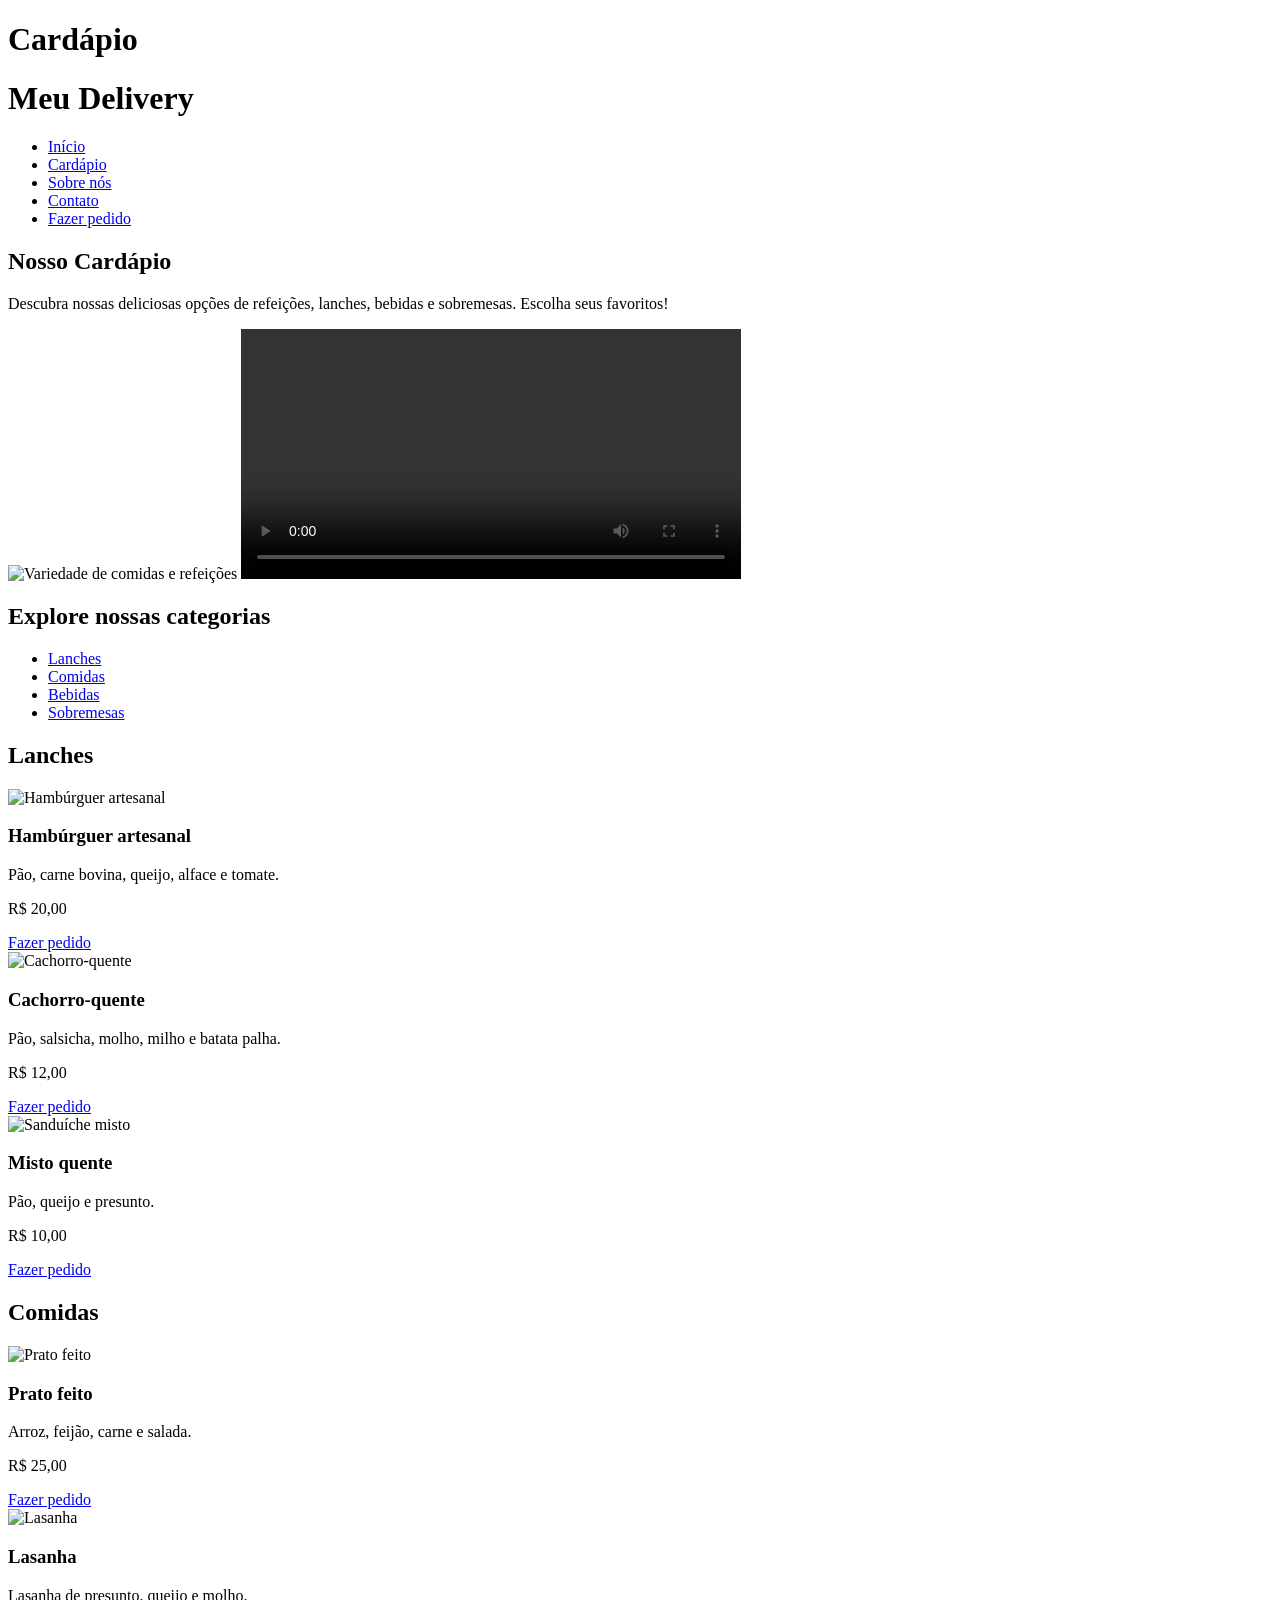
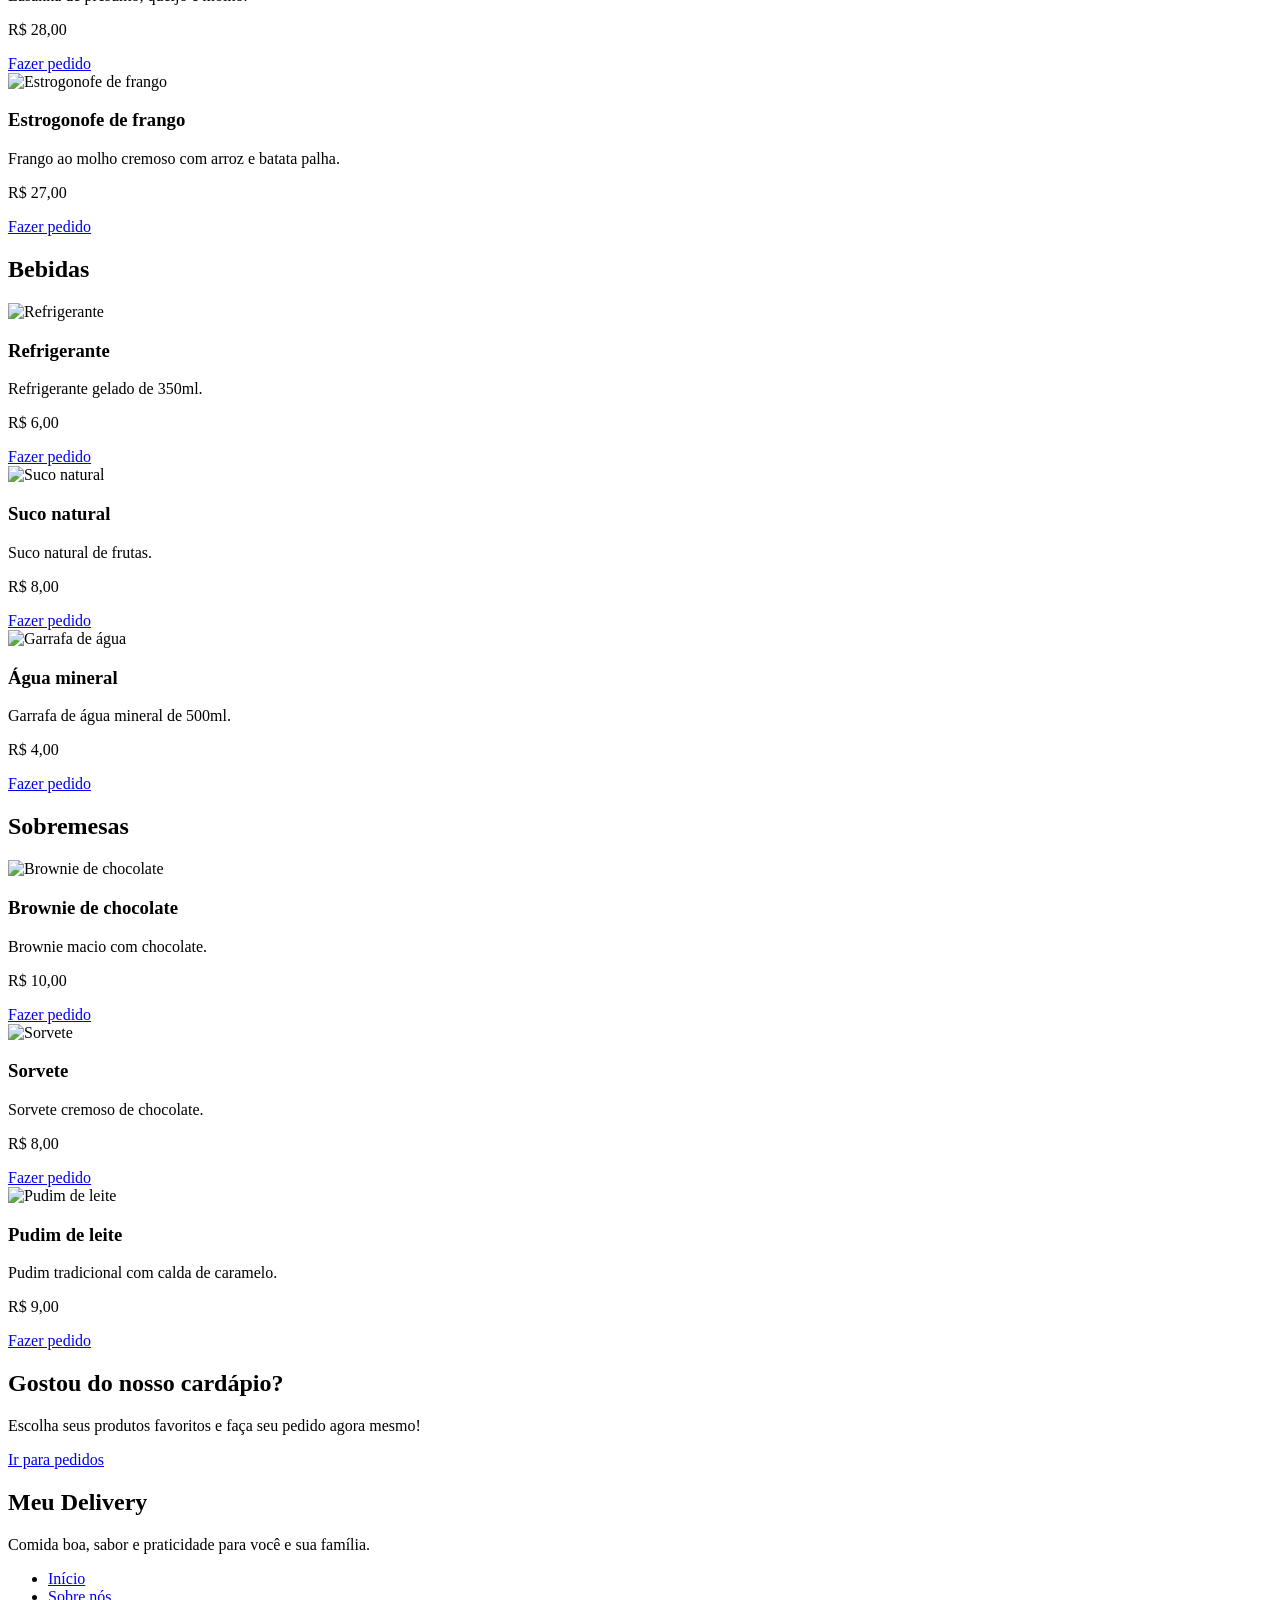
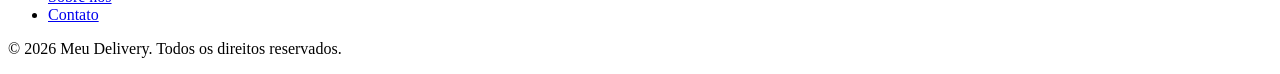
==== cardapio.html @ 08dd3712 "feat: cria estrutura HTML das páginas do site" ====
<!DOCTYPE html>
<html lang="pt-BR">

<head>
    <meta charset="UTF-8">

    <meta name="viewport"
          content="width=device-width, initial-scale=1.0">

    <meta name="description"
          content="Confira nosso cardápio de comidas, lanches, bebidas e sobremesas.">

    <title>Cardápio | Meu Delivery</title>
</head>

<body>
      <h1>Cardápio</h1>


      <header>

      <h1>Meu Delivery</h1>

      <nav>
            <ul>
                  <li><a href="index.html">Início</a></li>
                  <li><a href="cardapio.html">Cardápio</a></li>
                  <li><a href="sobre.html">Sobre nós</a></li>
                  <li><a href="contato.html">Contato</a></li>
                  <li><a href="pedido.html">Fazer pedido</a></li>
            </ul>
      </nav>

      </header>

      <main>

            <section id="apresentacao">

                  <h2>Nosso Cardápio</h2>

                  <p>
                        Descubra nossas deliciosas opções de refeições,
                        lanches, bebidas e sobremesas.
                        Escolha seus favoritos!
                  </p>

                  <img src="https://encrypted-tbn0.gstatic.com/images?q=tbn:ANd9GcTxykBO3gBQp0SuV2RI0c76y09W_v7oSBbhJGQ_1FVB7A&s=10"
                        alt="Variedade de comidas e refeições">
                  <video controls width="500">

                        <source src="./videos/cardapio.mp4.mp4" type="video/mp4">

                        Seu navegador não suporta vídeos.

                  </video>
            </section>


            <section id="categorias">

                  <h2>Explore nossas categorias</h2>

                  <ul>
                        <li><a href="#lanches">Lanches</a></li>

                        <li><a href="#comidas">Comidas</a></li>

                        <li><a href="#bebidas">Bebidas</a></li>

                        <li><a href="#sobremesas">Sobremesas</a></li>
                  </ul>

            </section>

            <section id="lanches">

                  <h2>Lanches</h2>

                  <article>

                        <img src="https://encrypted-tbn0.gstatic.com/images?q=tbn:ANd9GcRexSylzLmf2dft6Lf-CD5mMvTy36H-0KD-QQmcQ9ZiFw&s=10"
                              alt="Hambúrguer artesanal">

                        <h3>Hambúrguer artesanal</h3>

                        <p>
                              Pão, carne bovina, queijo, alface e tomate.
                        </p>

                        <p>R$ 20,00</p>

                        <a href="pedido.html">Fazer pedido</a>

                  </article>


                  <article>

                        <img src="https://encrypted-tbn0.gstatic.com/images?q=tbn:ANd9GcSQ48rqxfi5kawIbQQ0LeIVHzysrQ84dOLUlMVSLK-toQ&s=10"
                              alt="Cachorro-quente">

                        <h3>Cachorro-quente</h3>

                        <p>
                              Pão, salsicha, molho, milho e batata palha.
                        </p>

                        <p>R$ 12,00</p>

                        <a href="pedido.html">Fazer pedido</a>

                  </article>


                  <article>

                        <img src="https://encrypted-tbn0.gstatic.com/images?q=tbn:ANd9GcRFKtLKEmPp1yHMH1JoAP6tyiXUnuXQbSgv7pLtg4eqZg&s=10"
                              alt="Sanduíche misto">

                        <h3>Misto quente</h3>

                        <p>
                              Pão, queijo e presunto.
                        </p>

                        <p>R$ 10,00</p>

                        <a href="pedido.html">Fazer pedido</a>

                  </article>

            </section>


            <section id="comidas">

                  <h2>Comidas</h2>

                  <article>

                        <img src="https://encrypted-tbn0.gstatic.com/images?q=tbn:ANd9GcSkeCbzeZrSKpCbwyWfQXXvqi_JNZgSSo_FLM0PfMKtaA&s=10"
                              alt="Prato feito">

                        <h3>Prato feito</h3>

                        <p>
                              Arroz, feijão, carne e salada.
                        </p>

                        <p>R$ 25,00</p>

                        <a href="pedido.html">Fazer pedido</a>

                  </article>


                  <article>

                        <img src="https://encrypted-tbn0.gstatic.com/images?q=tbn:ANd9GcR5WkTvbdOevAdJXkkadAvOLH6eutLRK6mdu-YW9hGjDA&s=10"
                              alt="Lasanha">

                        <h3>Lasanha</h3>

                        <p>
                              Lasanha de presunto, queijo e molho.
                        </p>

                        <p>R$ 28,00</p>

                        <a href="pedido.html">Fazer pedido</a>

                  </article>


                  <article>

                        <img src="https://encrypted-tbn0.gstatic.com/images?q=tbn:ANd9GcTurbZNZ8K6Nam7vCdGrMByICZENdHHCmXGp-Km-Tk2kA&s=10"
                              alt="Estrogonofe de frango">

                        <h3>Estrogonofe de frango</h3>

                        <p>
                              Frango ao molho cremoso com arroz e batata palha.
                        </p>

                        <p>R$ 27,00</p>

                        <a href="pedido.html">Fazer pedido</a>

                  </article>

            </section>


            <section id="bebidas">

                  <h2>Bebidas</h2>

                  <article>

                        <img src="https://encrypted-tbn0.gstatic.com/images?q=tbn:ANd9GcT2Ro7yVtfzRIbhEjjbt9RrHIpSDMSOJIAbk7XGPBAOxw&s=10"
                              alt="Refrigerante">

                        <h3>Refrigerante</h3>

                        <p>
                              Refrigerante gelado de 350ml.
                        </p>

                        <p>R$ 6,00</p>

                        <a href="pedido.html">Fazer pedido</a>

                  </article>


                  <article>

                        <img src="https://encrypted-tbn0.gstatic.com/images?q=tbn:ANd9GcRRCUniXcz6fltuZ25oqFYH4eT0vMH8c5rixkoD77D1zA&s=10"
                              alt="Suco natural">

                        <h3>Suco natural</h3>

                        <p>
                              Suco natural de frutas.
                        </p>

                        <p>R$ 8,00</p>

                        <a href="pedido.html">Fazer pedido</a>

                  </article>


                  <article>

                        <img src="https://encrypted-tbn0.gstatic.com/images?q=tbn:ANd9GcT-gp0J2tbLvEqSLP06n5P85c-rPYRvlvvWLbNhzZPlww&s=10"
                              alt="Garrafa de água">

                        <h3>Água mineral</h3>

                        <p>
                              Garrafa de água mineral de 500ml.
                        </p>

                        <p>R$ 4,00</p>

                        <a href="pedido.html">Fazer pedido</a>

                  </article>

            </section>


            <section id="sobremesas">

                  <h2>Sobremesas</h2>

                  <article>

                        <img src="https://encrypted-tbn0.gstatic.com/images?q=tbn:ANd9GcSCv2jIwzZ2rWJ9KQuQVzXOHmugeFZNPDZk9Vj_EwdO7Q&s=10"
                              alt="Brownie de chocolate">

                        <h3>Brownie de chocolate</h3>

                        <p>
                              Brownie macio com chocolate.
                        </p>

                        <p>R$ 10,00</p>

                        <a href="pedido.html">Fazer pedido</a>

                  </article>


                  <article>

                        <img src="https://encrypted-tbn0.gstatic.com/images?q=tbn:ANd9GcRlOjrgMN67j57PoabHS6ZBkrmVChJaaNXNtOskGko08g&s=10"
                              alt="Sorvete">

                        <h3>Sorvete</h3>

                        <p>
                              Sorvete cremoso de chocolate.
                        </p>

                        <p>R$ 8,00</p>

                        <a href="pedido.html">Fazer pedido</a>

                  </article>


                  <article>

                        <img src="https://encrypted-tbn0.gstatic.com/images?q=tbn:ANd9GcT_0JDYfNDToXP5vFa0puqupU5J9uaXK3XeZleJANB8Sw&s=10"
                              alt="Pudim de leite">

                        <h3>Pudim de leite</h3>

                        <p>
                              Pudim tradicional com calda de caramelo.
                        </p>

                        <p>R$ 9,00</p>

                        <a href="pedido.html">Fazer pedido</a>

                  </article>

            </section>

            <section id="fazer-pedido">

                  <h2>Gostou do nosso cardápio?</h2>

                  <p>
                        Escolha seus produtos favoritos
                        e faça seu pedido agora mesmo!
                  </p>

                  <a href="pedido.html">
                        Ir para pedidos
                  </a>

            </section>
      </main>

      <footer>

            <h2>Meu Delivery</h2>

            <p>
                  Comida boa, sabor e praticidade
                  para você e sua família.
            </p>

            <nav>
                  <ul>
                        <li><a href="index.html">Início</a></li>
                        <li><a href="sobre.html">Sobre nós</a></li>
                        <li><a href="contato.html">Contato</a></li>
                  </ul>
            </nav>

            <p>
                  &copy; 2026 Meu Delivery.
                  Todos os direitos reservados.
            </p>

      </footer>

</body>

</html>
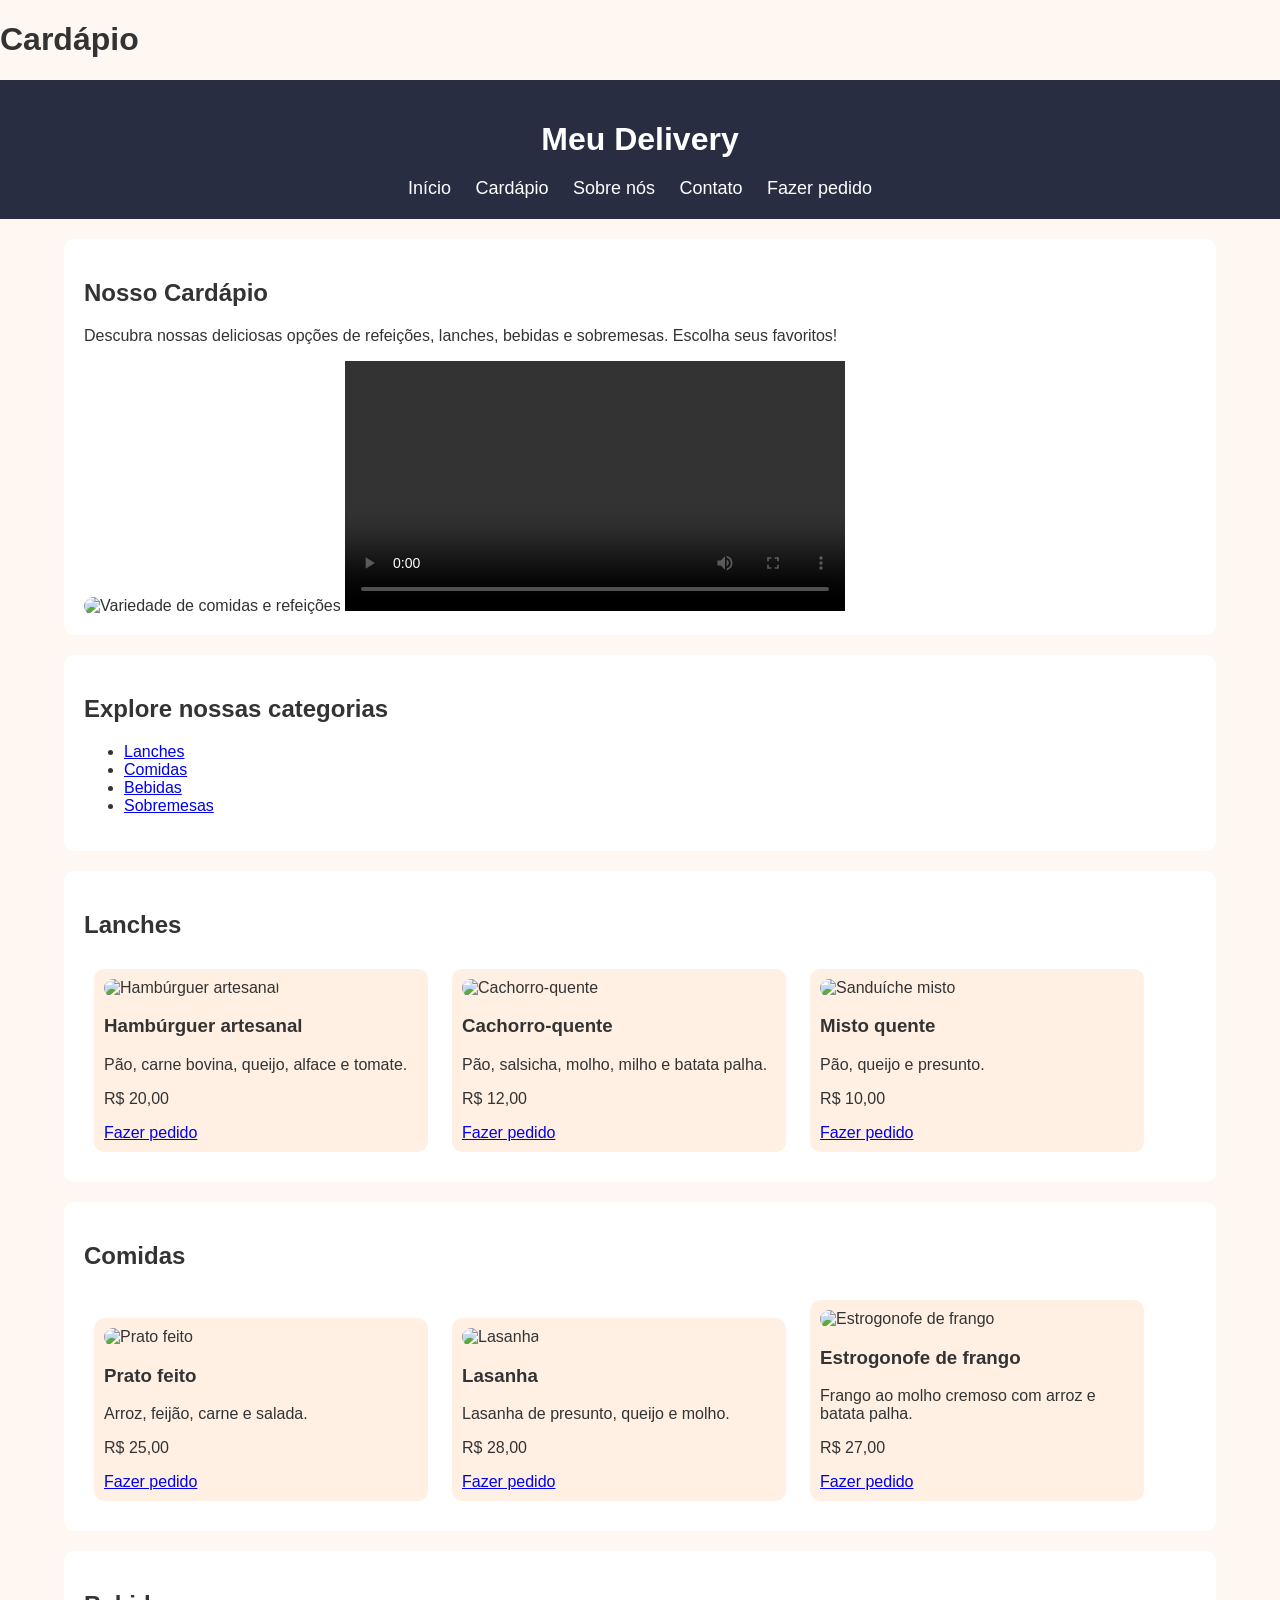
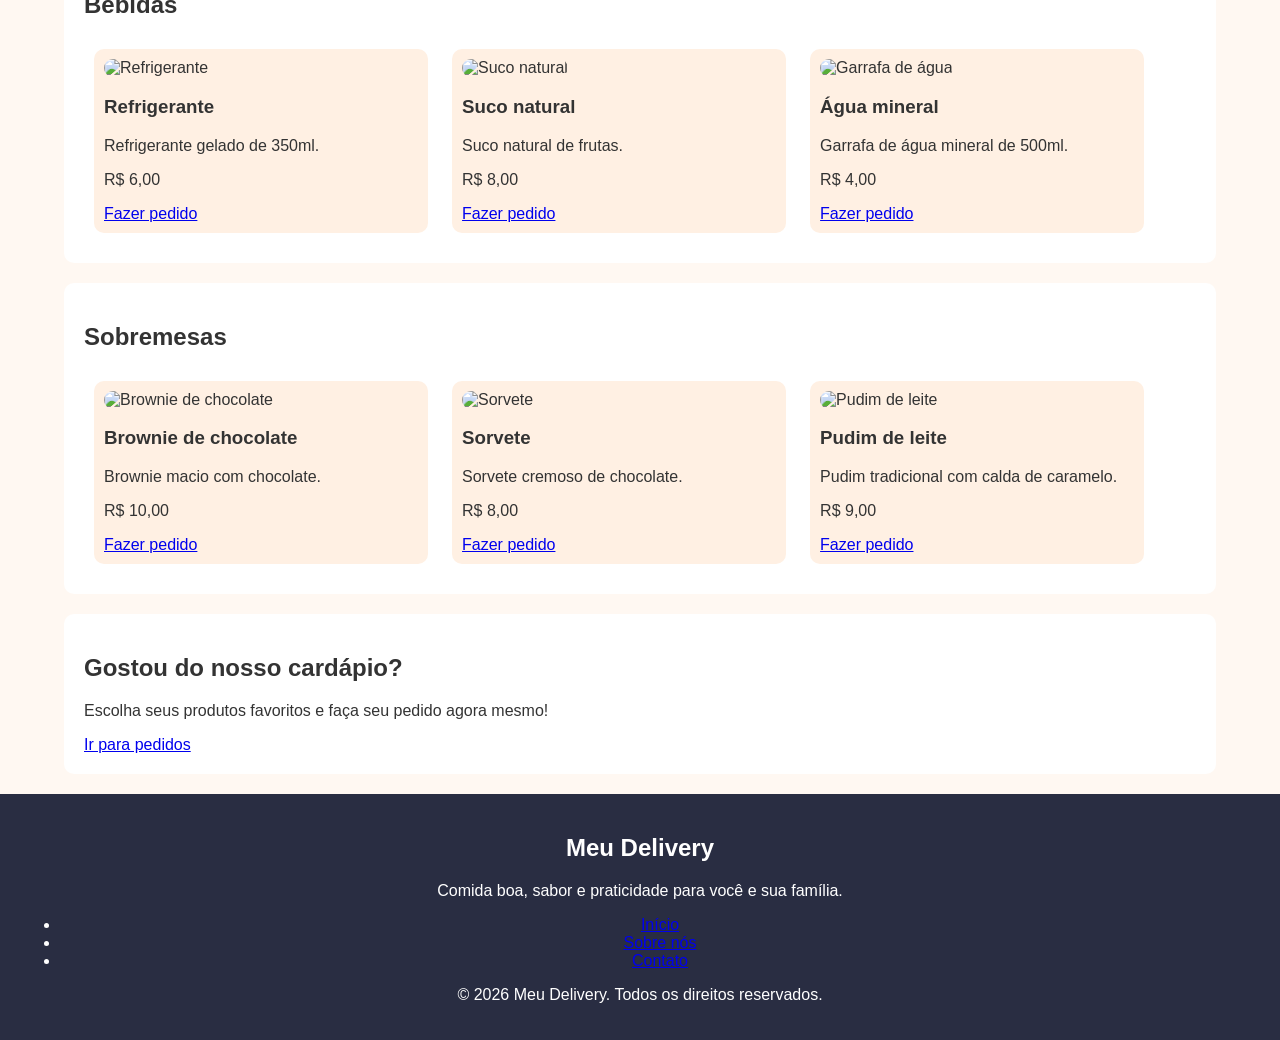
==== commit cf6bd680: "Adiciona estilização CSS ao projeto Meu Delivery" ====
--- a/cardapio.html
+++ b/cardapio.html
@@ -11,6 +11,8 @@
           content="Confira nosso cardápio de comidas, lanches, bebidas e sobremesas.">
 
     <title>Cardápio | Meu Delivery</title>
+
+      <link rel="stylesheet" href="css/style.css">
 </head>
 
 <body>
--- a/css/style.css
+++ b/css/style.css
@@ -0,0 +1,118 @@
+
+/* Configuração geral */
+* {
+    box-sizing: border-box;
+}
+
+body {
+    margin: 0;
+    font-family: Arial, sans-serif;
+    background-color: #fff8f2;
+    color: #333;
+}
+
+
+/* CABEÇALHO */
+header {
+    background-color: #292d42;
+    color: white;
+    padding: 20px;
+    text-align: center;
+}
+
+header h1 {
+    color: white;
+    margin-bottom: 20px;
+}
+
+/* MENU */
+header nav ul {
+    list-style: none;
+    padding: 0;
+    margin: 0;
+}
+
+header nav li {
+    display: inline-block;
+    margin: 0 10px;
+}
+
+header nav a {
+    color: white;
+    text-decoration: none;
+    font-size: 18px;
+}
+
+header nav a:hover {
+    color: orange;
+}
+
+
+/* Conteúdo */
+main {
+    width: 90%;
+    margin: 20px auto;
+}
+
+section {
+    background-color: white;
+    padding: 20px;
+    margin-bottom: 20px;
+    border-radius: 10px;
+}
+
+/* Imagens */
+img {
+    max-width: 100%;
+    border-radius: 10px;
+}
+
+/* Produtos */
+article {
+    display: inline-block;
+    width: 30%;
+    padding: 10px;
+    margin: 10px;
+    background-color: #fff0e3;
+    border-radius: 10px;
+}
+
+/* Formulários */
+input,
+textarea,
+select {
+    width: 100%;
+    padding: 10px;
+    margin: 5px 0;
+}
+
+/* Botões */
+button,
+input[type="submit"] {
+    background-color: #e85d04;
+    color: white;
+    padding: 10px;
+    border: none;
+    border-radius: 5px;
+    cursor: pointer;
+}
+
+button:hover {
+    background-color: #c94b00;
+}
+
+/* Rodapé */
+footer {
+    background-color: #292d42;
+    color: white;
+    padding: 20px;
+    text-align: center;
+}
+
+/* Celulares */
+@media (max-width: 600px) {
+    article {
+        width: 100%;
+        margin: 10px 0;
+    }
+}
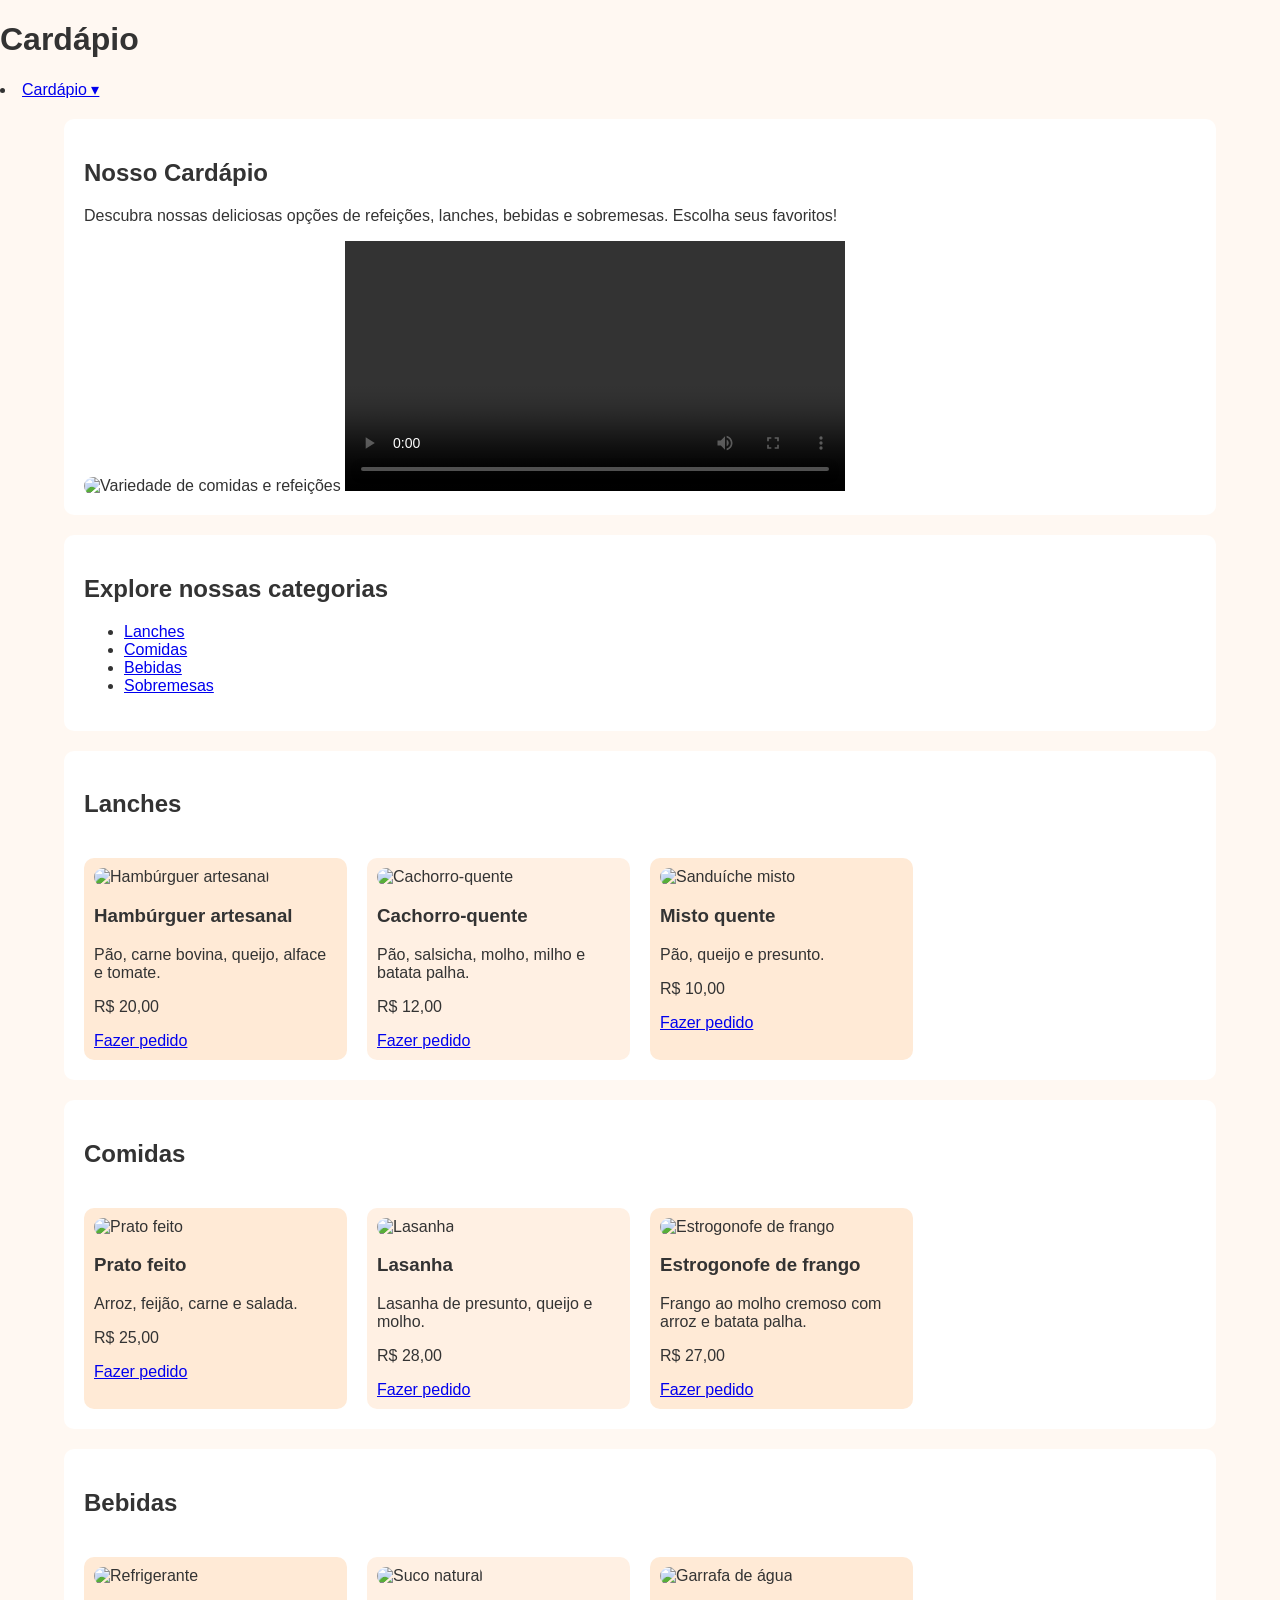
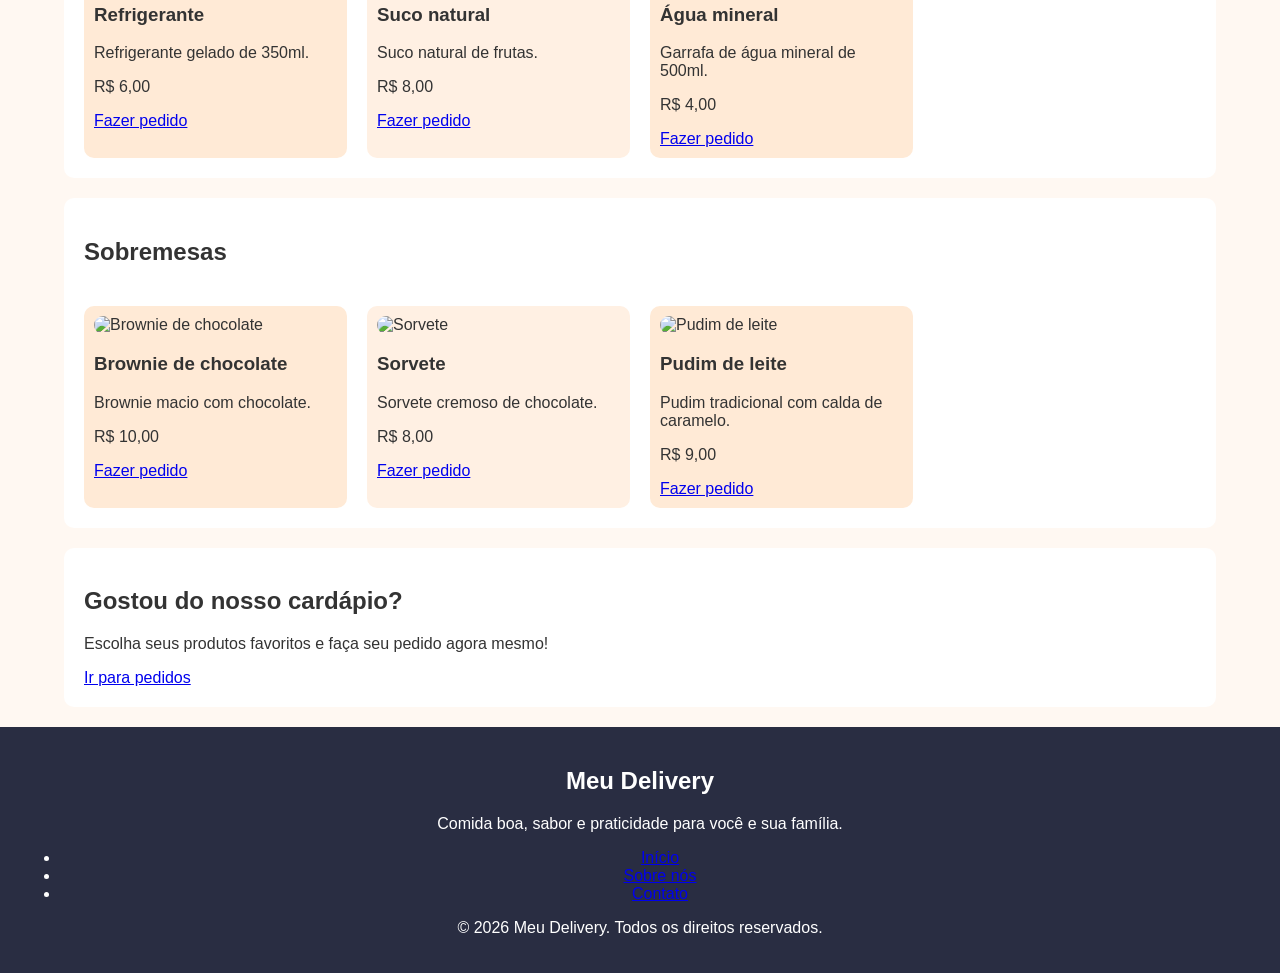
==== commit 498c8417: "feat: implementa menu e navegacao responsiva" ====
--- a/cardapio.html
+++ b/cardapio.html
@@ -19,22 +19,16 @@
       <h1>Cardápio</h1>
 
 
-      <header>
-
-      <h1>Meu Delivery</h1>
-
-      <nav>
-            <ul>
-                  <li><a href="index.html">Início</a></li>
-                  <li><a href="cardapio.html">Cardápio</a></li>
-                  <li><a href="sobre.html">Sobre nós</a></li>
-                  <li><a href="contato.html">Contato</a></li>
-                  <li><a href="pedido.html">Fazer pedido</a></li>
-            </ul>
-      </nav>
-
-      </header>
-
+      <li class="tem-dropdown">
+    <a href="cardapio.html" class="ativo">Cardápio ▾</a>
+
+    <ul class="dropdown">
+        <li><a href="cardapio.html#lanches">Lanches</a></li>
+        <li><a href="cardapio.html#comidas">Comidas</a></li>
+        <li><a href="cardapio.html#bebidas">Bebidas</a></li>
+        <li><a href="cardapio.html#sobremesas">Sobremesas</a></li>
+    </ul>
+</li>
       <main>
 
             <section id="apresentacao">
--- a/css/style.css
+++ b/css/style.css
@@ -11,7 +11,6 @@
     color: #333;
 }
 
-
 /* CABEÇALHO */
 header {
     background-color: #292d42;
@@ -30,23 +29,27 @@
     list-style: none;
     padding: 0;
     margin: 0;
-}
-
-header nav li {
-    display: inline-block;
-    margin: 0 10px;
+    display: flex;
+    justify-content: center;
+    align-items: center;
+    flex-wrap: wrap;
+    gap: 20px;
 }
 
 header nav a {
     color: white;
     text-decoration: none;
     font-size: 18px;
+    transition: color 0.2s;
 }
 
 header nav a:hover {
     color: orange;
 }
 
+header nav a:focus-visible {
+    outline: 2px solid orange;
+}
 
 /* Conteúdo */
 main {
@@ -68,13 +71,29 @@
 }
 
 /* Produtos */
+section:has(> article) {
+    display: grid;
+    grid-template-columns: repeat(auto-fit, minmax(220px, 1fr));
+    gap: 20px;
+}
+
+section:has(> article) > h2 {
+    grid-column: 1 / -1;
+}
+
 article {
-    display: inline-block;
-    width: 30%;
     padding: 10px;
-    margin: 10px;
     background-color: #fff0e3;
     border-radius: 10px;
+    transition: transform 0.2s;
+}
+
+article:nth-child(even) {
+    background-color: #ffead6;
+}
+
+article:hover {
+    transform: translateY(-3px);
 }
 
 /* Formulários */
@@ -86,6 +105,12 @@
     margin: 5px 0;
 }
 
+input:focus,
+textarea:focus,
+select:focus {
+    outline: 2px solid orange;
+}
+
 /* Botões */
 button,
 input[type="submit"] {
@@ -95,9 +120,11 @@
     border: none;
     border-radius: 5px;
     cursor: pointer;
-}
-
-button:hover {
+    transition: background-color 0.2s;
+}
+
+button:hover,
+input[type="submit"]:hover {
     background-color: #c94b00;
 }
 
@@ -111,8 +138,151 @@
 
 /* Celulares */
 @media (max-width: 600px) {
-    article {
-        width: 100%;
-        margin: 10px 0;
-    }
-}
+    header nav ul {
+        flex-direction: column;
+        gap: 10px;
+    }
+
+    section:has(> article) {
+        grid-template-columns: 1fr;
+    }
+}
+
+/* =========================================
+   AULA 08 - MENU E NAVEGACAO
+========================================= */
+
+/* NAVBAR PRINCIPAL */
+header.navbar {
+    display: flex;
+    justify-content: space-between;
+    align-items: center;
+
+    padding: 15px 30px;
+    background-color: #292d42;
+
+    position: sticky;
+    top: 0;
+    z-index: 100;
+}
+
+/* LOGO */
+.navbar .logo {
+    color: white;
+    font-size: 24px;
+    font-weight: bold;
+    text-decoration: none;
+}
+
+/* MENU PRINCIPAL */
+.navbar .menu {
+    display: flex;
+    align-items: center;
+    gap: 25px;
+
+    list-style: none;
+    margin: 0;
+    padding: 0;
+}
+
+/* LINKS DO MENU */
+.navbar .menu a {
+    color: white;
+    text-decoration: none;
+    padding: 10px 0;
+    transition: color 0.2s ease;
+}
+
+/* EFEITO HOVER */
+.navbar .menu a:hover {
+    color: orange;
+}
+
+/* PÁGINA ATIVA */
+.navbar .menu a.ativo {
+    color: orange;
+    border-bottom: 2px solid orange;
+}
+
+/* FOCO PELO TECLADO */
+.navbar a:focus-visible,
+.menu-hamburguer:focus-visible {
+    outline: 2px solid orange;
+    outline-offset: 4px;
+}
+
+/* ITEM QUE POSSUI DROPDOWN */
+.tem-dropdown {
+    position: relative;
+}
+
+/* SUBMENU */
+.dropdown {
+    display: none;
+
+    position: absolute;
+    top: 100%;
+    left: 0;
+
+    min-width: 170px;
+    padding: 10px 0;
+
+    list-style: none;
+    background-color: #292d42;
+
+    box-shadow: 0 4px 12px rgba(0, 0, 0, 0.2);
+    border-radius: 5px;
+    z-index: 1;
+}
+
+/* LINKS DO SUBMENU */
+.navbar .dropdown li a {
+    display: block;
+    padding: 10px 15px;
+    white-space: nowrap;
+}
+
+/* MOSTRAR DROPDOWN AO PASSAR O MOUSE */
+.tem-dropdown:hover .dropdown,
+.tem-dropdown:focus-within .dropdown {
+    display: block;
+}
+
+/* BOTÃO HAMBÚRGUER */
+.menu-hamburguer {
+    display: none;
+
+    flex-direction: column;
+    gap: 5px;
+
+    padding: 5px;
+    background: none;
+    border: none;
+    cursor: pointer;
+}
+
+/* LINHAS DO HAMBÚRGUER */
+.menu-hamburguer .barra {
+    width: 25px;
+    height: 3px;
+    background-color: white;
+    border-radius: 3px;
+}
+
+/* RESPONSIVIDADE */
+@media (max-width: 640px) {
+
+    header.navbar {
+        padding: 15px;
+    }
+
+    .menu-hamburguer {
+        display: flex;
+    }
+
+    .navbar .menu {
+        display: none;
+    }
+
+}
+
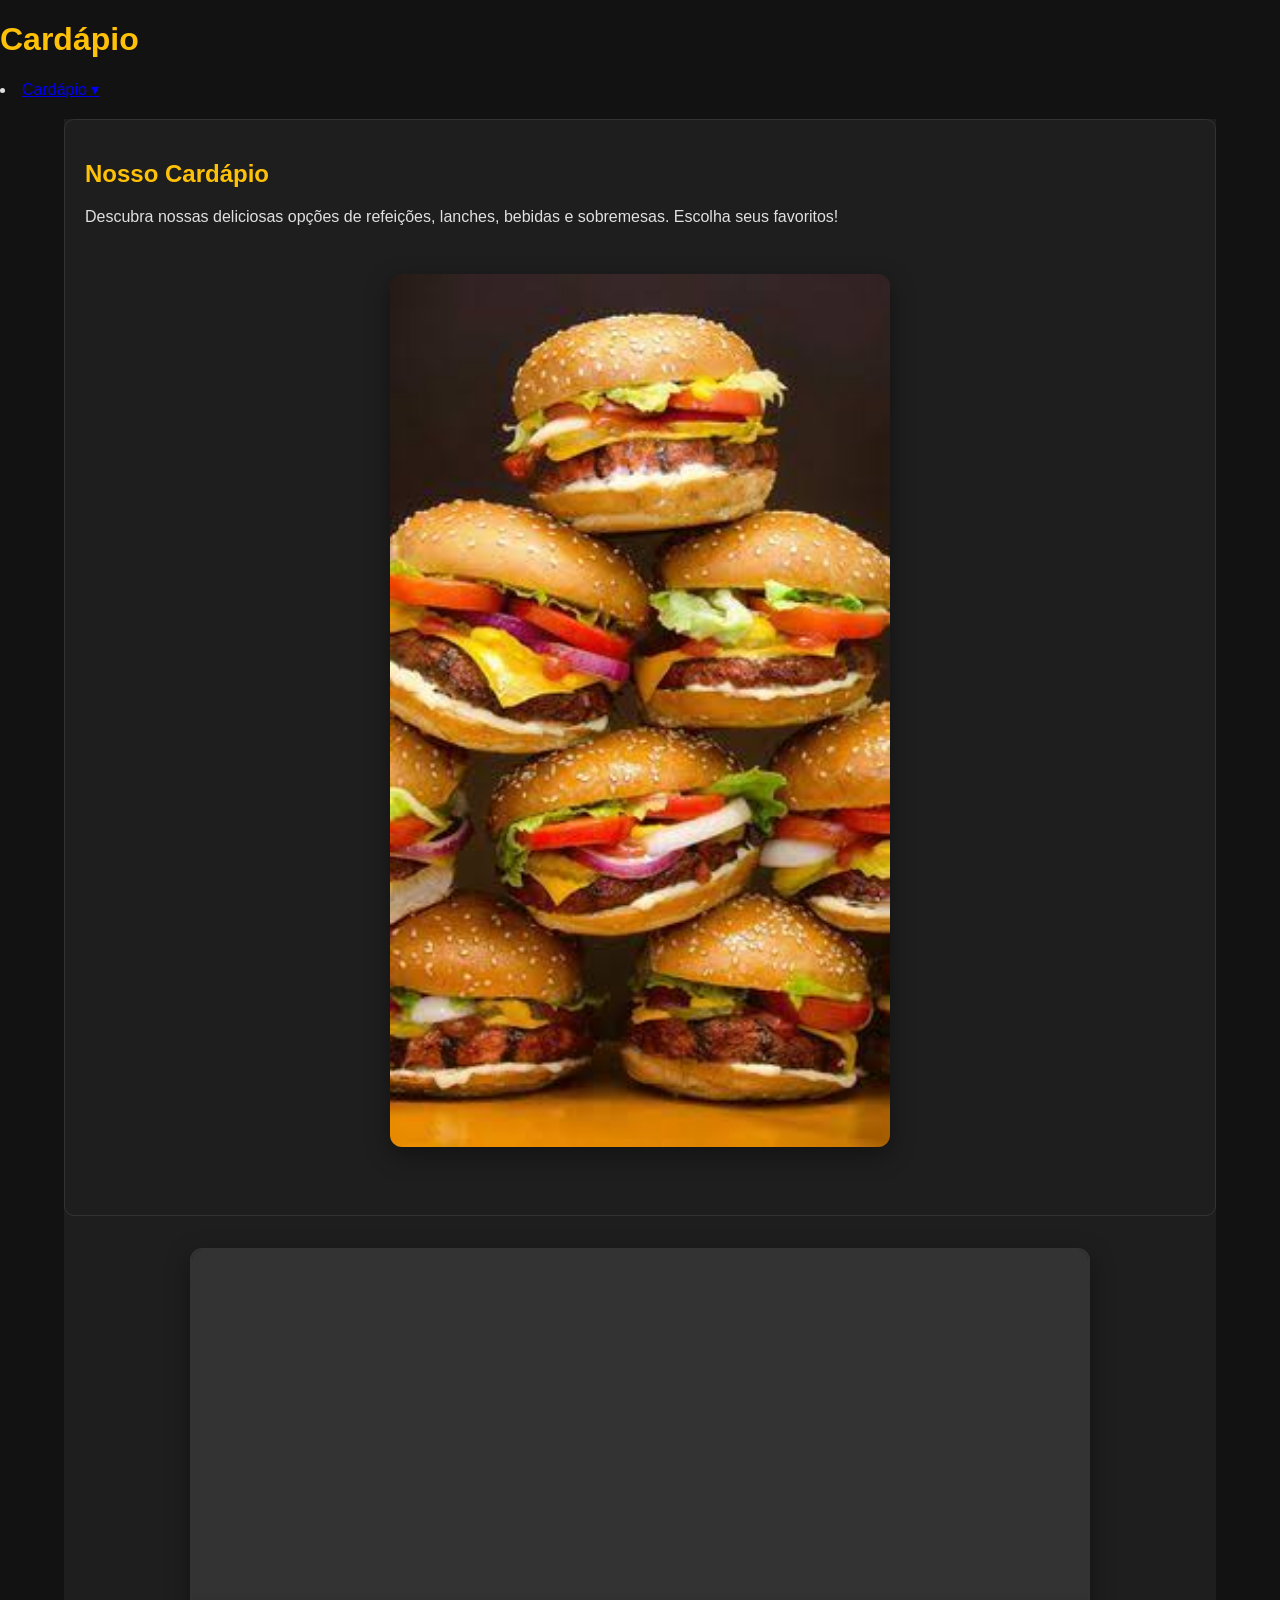
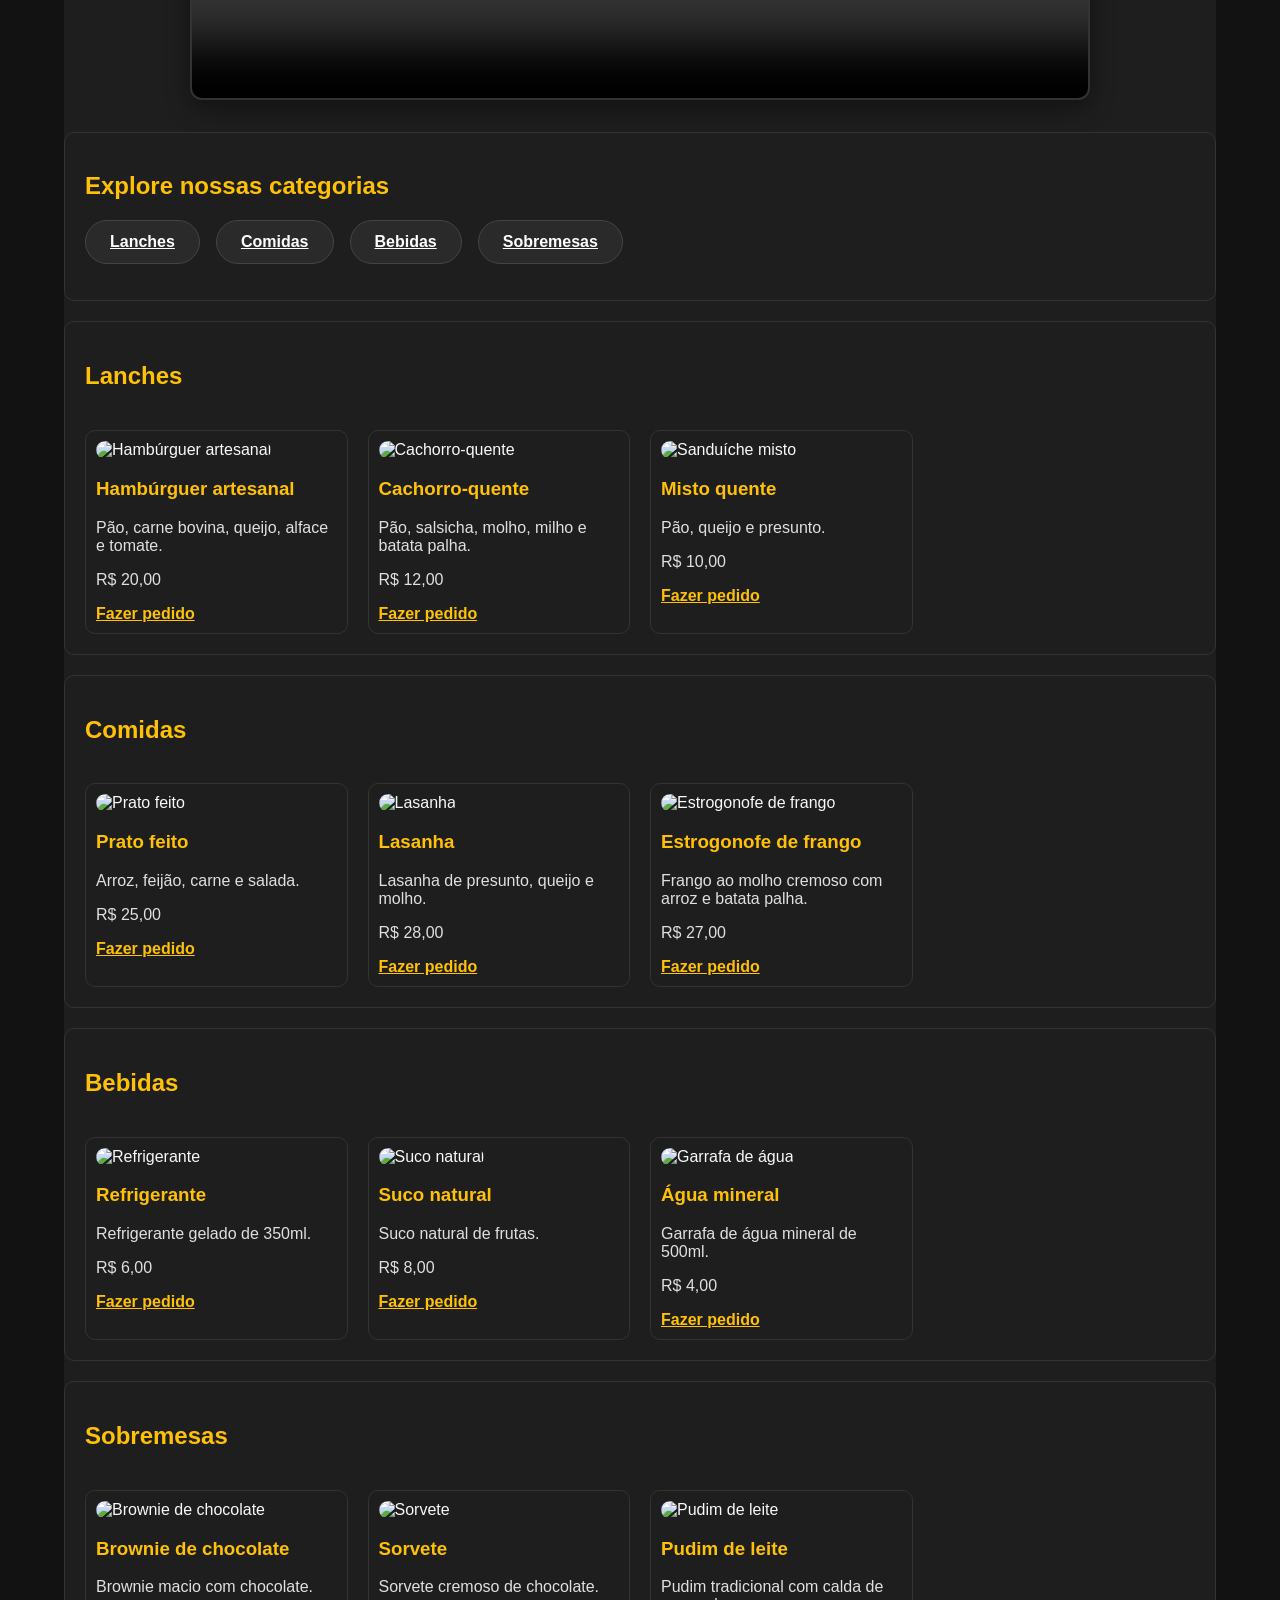
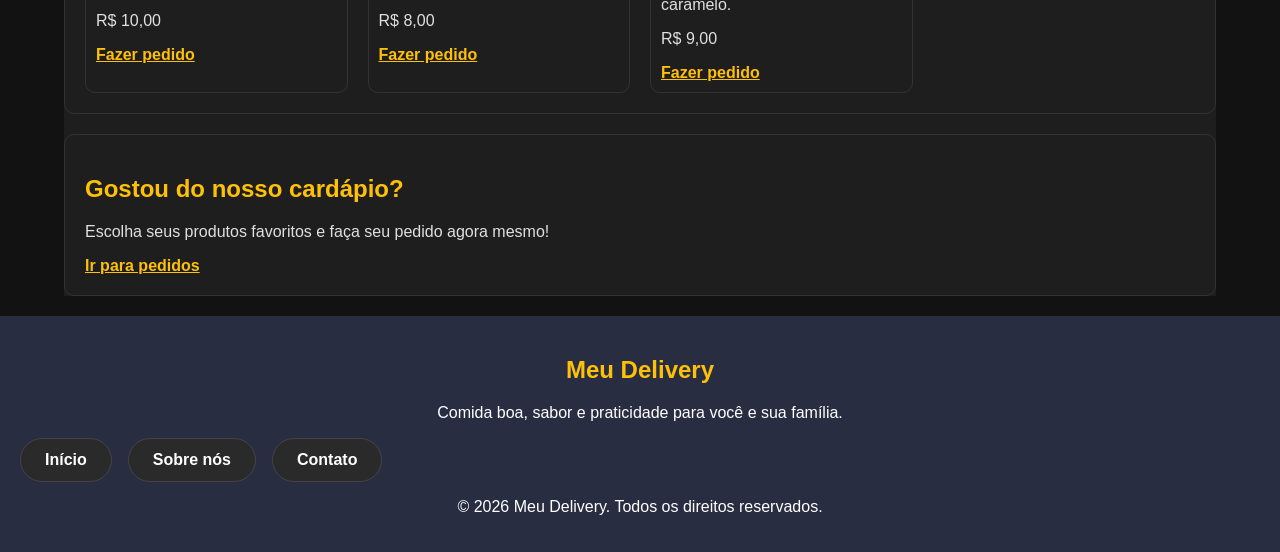
==== commit 4050e66a: "fix: corrige caminho, tamanho da imagem do cardapio e limpa codigos HTML" ====
--- a/cardapio.html
+++ b/cardapio.html
@@ -32,25 +32,26 @@
       <main>
 
             <section id="apresentacao">
-
-                  <h2>Nosso Cardápio</h2>
-
-                  <p>
-                        Descubra nossas deliciosas opções de refeições,
-                        lanches, bebidas e sobremesas.
-                        Escolha seus favoritos!
-                  </p>
-
-                  <img src="https://encrypted-tbn0.gstatic.com/images?q=tbn:ANd9GcTxykBO3gBQp0SuV2RI0c76y09W_v7oSBbhJGQ_1FVB7A&s=10"
-                        alt="Variedade de comidas e refeições">
-                  <video controls width="500">
-
-                        <source src="./videos/cardapio.mp4.mp4" type="video/mp4">
-
-                        Seu navegador não suporta vídeos.
-
-                  </video>
-            </section>
+    <h2>Nosso Cardápio</h2>
+
+    <p>
+        Descubra nossas deliciosas opções de refeições, lanches, bebidas e sobremesas. Escolha seus favoritos!
+    </p>
+
+    <!-- Imagem local ajustada -->
+    <div class="bloco-midia">
+        <img src="assets/images/comida.jpg" alt="Variedade de comidas e refeições">
+    </div>
+</section>
+
+    <!-- Vídeo logo abaixo -->
+    <div class="bloco-midia">
+        <video controls>
+            <source src="./videos/cardapio.mp4.mp4" type="video/mp4">
+            Seu navegador não suporta vídeos.
+        </video>
+    </div>
+</section>
 
 
             <section id="categorias">
--- a/css/style.css
+++ b/css/style.css
@@ -285,4 +285,206 @@
     }
 
 }
-
+/* Estilos aplicados via JavaScript (Aula 11) */
+.info-dom-extra {
+    margin-top: 0.5rem;
+    font-size: 0.85rem;
+    font-weight: bold;
+    color: var(--cor-primaria, #2c3e50);
+}
+
+.faixa-destaque {
+    border-left: 4px solid #27ae60;
+}
+
+.faixa-recomendado {
+    border-left: 4px solid #2980b9;
+}
+
+.faixa-tradicional {
+    border-left: 4px solid #7f8c8d;
+}
+
+.resumo-cardapio {
+    background: #f8f9fa;
+    border: 1px solid #dcdde1;
+    border-radius: 8px;
+    padding: 1rem;
+    margin: 2rem auto;
+    max-width: 600px;
+    text-align: left;
+}
+
+.resumo-cardapio h3 {
+    margin-bottom: 0.5rem;
+    color: #2f3640;
+}
+/* Estilos Aula 12 - Eventos e Interatividade */
+.botao-favoritar {
+    border: none;
+    background: none;
+    font-size: 1.25rem;
+    cursor: pointer;
+    color: #bdc3c7;
+    padding: 0.5rem;
+}
+
+.botao-favoritar[aria-pressed="true"] {
+    color: #e74c3c;
+}
+
+.botao-favoritar:focus-visible {
+    outline: 2px solid var(--cor-primaria, #333);
+    outline-offset: 2px;
+}
+
+.resumo-catalogo {
+    background: #f8f9fa;
+    border: 1px solid #dcdde1;
+    border-radius: 8px;
+    padding: 1rem;
+    margin: 1.5rem 0;
+}
+
+.resumo-catalogo h3 {
+    margin-bottom: 0.5rem;
+    color: #2c3e50;
+}
+
+.resumo-catalogo ul {
+    list-style: none;
+    padding: 0;
+    font-size: 0.95rem;
+}
+:root {
+    --cor-primaria: #007bff;     /* Azul moderno para botões e destaques */
+    --cor-secundaria: #ffc107;   /* Amarelo vibrante para detalhes */
+    --cor-fundo: #121212;        /* Preto de fundo (modo escuro elegante) */
+    --cor-texto: #f8f9fa;        /* Texto claro para contrastar com o fundo */
+    --cor-card: #1e1e1e;         /* Preto/cinzento escuro para os cards */
+}
+/* Ajustes específicos para a paleta Amarela, Preta e Azul */
+body {
+    background-color: var(--cor-fundo);
+    color: var(--cor-texto);
+}
+
+header, main, .resumo-catalogo {
+    background-color: var(--cor-card);
+    color: var(--cor-texto);
+    border-color: #333;
+}
+
+nav ul li a {
+    color: var(--cor-texto);
+}
+
+nav ul li a:hover {
+    color: var(--cor-secundaria); /* Fica amarelo ao passar o rato */
+}
+
+.botao, button[type="submit"], #btn-adicionar-filme {
+    background-color: var(--cor-primaria);
+    color: #ffffff;
+    border: none;
+    border-radius: 4px;
+    padding: 0.5rem 1rem;
+    cursor: pointer;
+}
+
+.botao:hover {
+    background-color: #0056b3;
+}
+
+/* Destaques em Amarelo */
+h1, h2, h3, .contador {
+    color: var(--cor-secundaria);
+}
+/* Corrige o fundo branco dos cartões e garante leitura */
+section, .card, .card-filme, .card-prato, article {
+    background-color: #1e1e1e !important;
+    color: #f8f9fa !important;
+    border: 1px solid #333;
+}
+
+section p, .card p, article p, li {
+    color: #e0e0e0 !important;
+}
+/* --- Estilo Moderno para Links e Listas de Categorias --- */
+
+/* Transforma a lista de categorias em botões modernos (cards) lado a lado */
+ul {
+    list-style: none;
+    padding: 0;
+    display: flex;
+    flex-wrap: wrap;
+    gap: 1rem;
+    margin-top: 1rem;
+}
+
+/* Cada categoria vira um botão/cartão moderno com fundo escuro elegante e margem */
+ul li a {
+    display: inline-block;
+    background-color: #2a2a2a;
+    color: #ffffff !important; /* Garante que o texto fica branco e legível */
+    padding: 0.75rem 1.5rem;
+    border-radius: 30px; /* Bordas arredondadas estilo pílula */
+    text-decoration: none;
+    font-weight: 600;
+    border: 1px solid #444;
+    transition: all 0.3s ease;
+}
+
+/* Efeito ao passar o rato (fica com a cor amarela/azul do site) */
+ul li a:hover {
+    background-color: var(--cor-secundaria, #ffc107);
+    color: #121212 !important;
+    border-color: var(--cor-secundaria, #ffc107);
+    transform: translateY(-2px); /* Efeito subtil de elevação */
+}
+
+/* Links comuns no corpo do texto (como "Conheça nosso cardápio") bem visíveis */
+main a:not(nav a) {
+    color: var(--cor-secundaria, #ffc107);
+    text-decoration: underline;
+    font-weight: 600;
+}
+
+main a:not(nav a):hover {
+    color: #ffffff;
+}
+/* Estilo moderno e em destaque para o vídeo de apresentação */
+video, .video-container, iframe {
+    width: 100%;
+    max-width: 900px; /* Deixa o vídeo bem largo e visível */
+    height: auto;
+    display: block;
+    margin: 2rem auto; /* Centraliza o vídeo na tela com espaçamento */
+    border-radius: 12px; /* Cantos arredondados modernos */
+    box-shadow: 0 8px 24px rgba(0, 0, 0, 0.4); /* Sombra elegante para destacar */
+    border: 2px solid #333; /* Moldura discreta combinando com o tema escuro */
+}
+#apresentacao .bloco-midia {
+    display: flex;
+    justify-content: center;
+    margin: 1.5rem 0;
+}
+
+#apresentacao img, 
+#apresentacao video {
+    width: 100%;
+    max-width: 800px; /* Deixa ambos bem largos e visíveis */
+    height: auto;
+    border-radius: 12px;
+    box-shadow: 0 8px 24px rgba(0, 0, 0, 0.4);
+}
+/* Redimensiona a imagem para um tamanho moderno e proporcional */
+#apresentacao img {
+    width: 100%;
+    max-width: 500px; /* Reduz o tamanho máximo para ficar equilibrado */
+    height: auto;
+    border-radius: 12px;
+    box-shadow: 0 8px 24px rgba(0, 0, 0, 0.4);
+    display: block;
+    margin: 1.5rem auto;
+}
